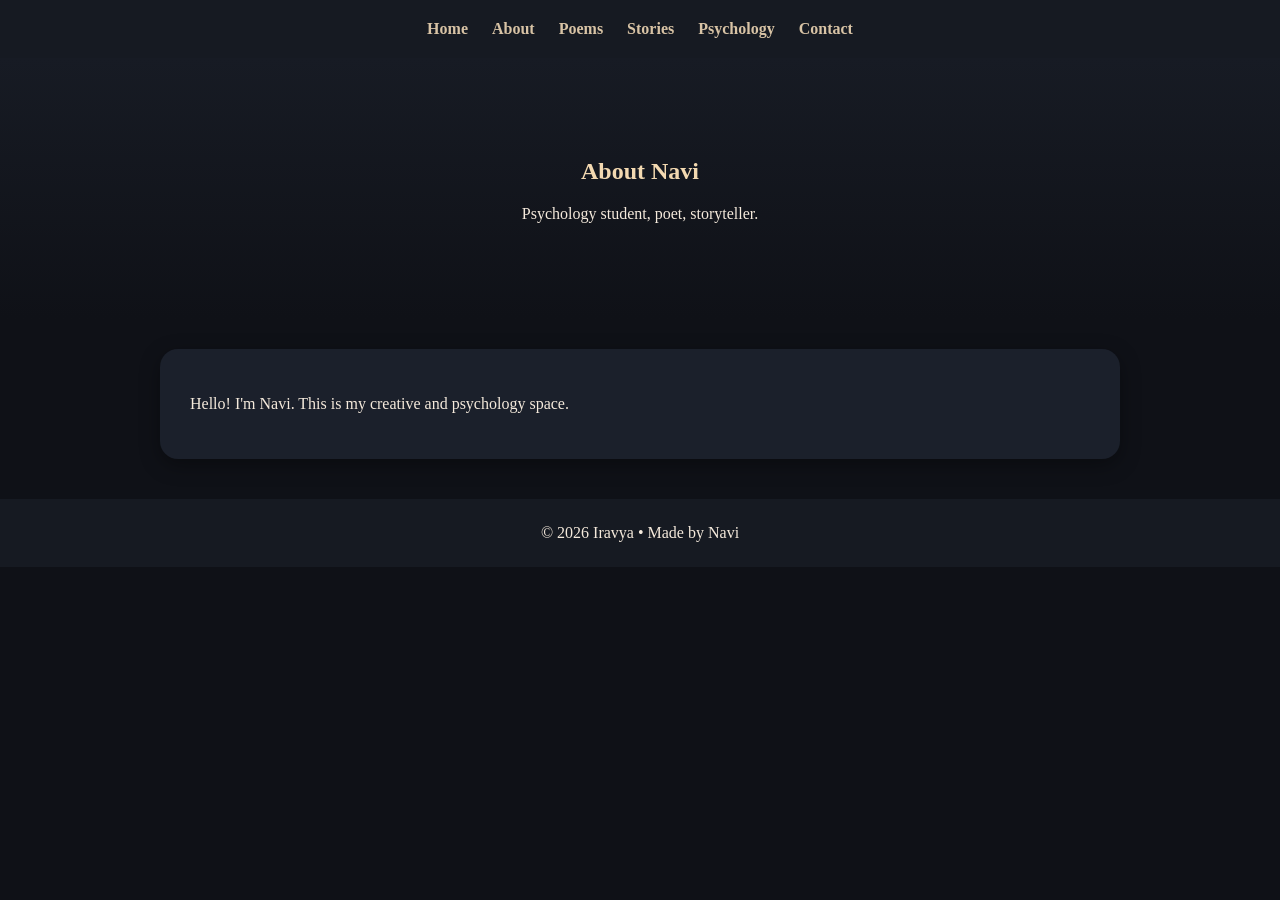
==== about.html @ 88b24801 "Add files via upload" ====
<!DOCTYPE html><html><head><meta charset='UTF-8'><meta name='viewport' content='width=device-width,initial-scale=1'><title>About</title><link rel='stylesheet' href='style.css'></head><body><nav><a href="index.html">Home</a><a href="about.html">About</a><a href="poems.html">Poems</a><a href="stories.html">Stories</a><a href="psychology.html">Psychology</a><a href="contact.html">Contact</a></nav><section class='hero'><h1>About Navi</h1><p>Psychology student, poet, storyteller.</p></section><div class='card'><p>Hello! I'm Navi. This is my creative and psychology space.</p></div><footer>© 2026 Iravya • Made by Navi</footer></body></html>
---- style.css ----
body{margin:0;font-family:Georgia,serif;background:#0f1117;color:#f5eadc}
nav{display:flex;justify-content:center;gap:24px;padding:20px;background:#161a22;position:sticky;top:0}
nav a{color:#d8c3a5;text-decoration:none;font-weight:bold}
.hero{text-align:center;padding:80px 20px;background:linear-gradient(180deg,#171b24,#0f1117)}
.card{background:#1b202b;margin:30px auto;max-width:900px;padding:30px;border-radius:18px;box-shadow:0 6px 20px rgba(0,0,0,.35)}
h1,h2{color:#f3d9b1}
.grid{display:grid;grid-template-columns:repeat(auto-fit,minmax(240px,1fr));gap:20px}
.btn{display:inline-block;padding:10px 16px;background:#d8c3a5;color:#111;text-decoration:none;border-radius:10px}
footer{text-align:center;padding:25px;background:#161a22;margin-top:40px}
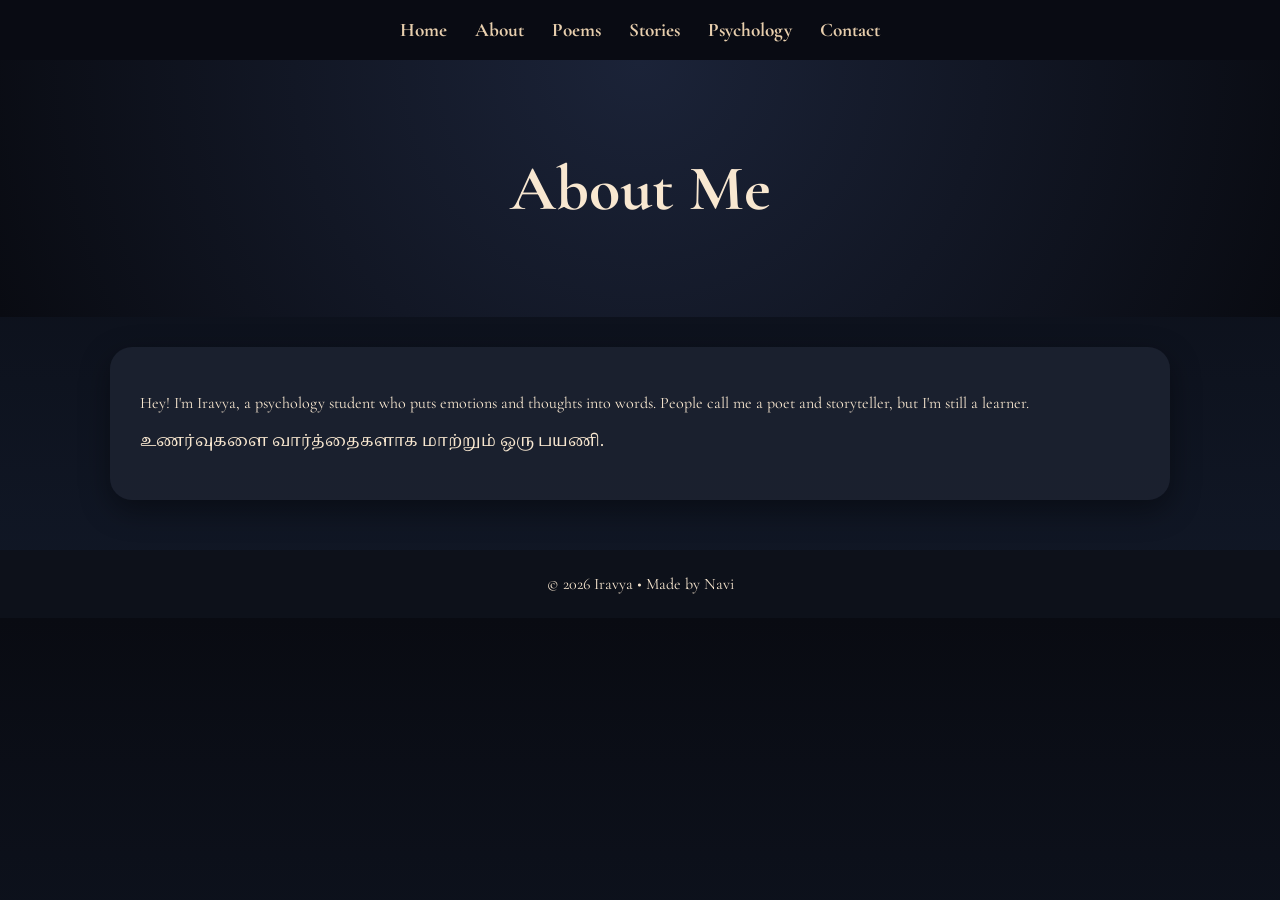
==== commit 3f7b45a3: "Add files via upload" ====
--- a/about.html
+++ b/about.html
@@ -1 +1 @@
-<!DOCTYPE html><html><head><meta charset='UTF-8'><meta name='viewport' content='width=device-width,initial-scale=1'><title>About</title><link rel='stylesheet' href='style.css'></head><body><nav><a href="index.html">Home</a><a href="about.html">About</a><a href="poems.html">Poems</a><a href="stories.html">Stories</a><a href="psychology.html">Psychology</a><a href="contact.html">Contact</a></nav><section class='hero'><h1>About Navi</h1><p>Psychology student, poet, storyteller.</p></section><div class='card'><p>Hello! I'm Navi. This is my creative and psychology space.</p></div><footer>© 2026 Iravya • Made by Navi</footer></body></html>+<!DOCTYPE html><html><head><meta charset='UTF-8'><meta name='viewport' content='width=device-width,initial-scale=1'><title>Iravya</title><link rel='stylesheet' href='style.css'></head><body><nav><a href="index.html">Home</a><a href="about.html">About</a><a href="poems.html">Poems</a><a href="stories.html">Stories</a><a href="psychology.html">Psychology</a><a href="contact.html">Contact</a></nav><section class='hero'><h1>About Me</h1></section><div class='card'><p>Hey! I'm Iravya, a psychology student who puts emotions and thoughts into words. People call me a poet and storyteller, but I'm still a learner.</p><p class='tamil'>உணர்வுகளை வார்த்தைகளாக மாற்றும் ஒரு பயணி.</p></div><footer>© 2026 Iravya • Made by Navi</footer></body></html>
--- a/style.css
+++ b/style.css
@@ -1,10 +1,13 @@
 
-body{margin:0;font-family:Georgia,serif;background:#0f1117;color:#f5eadc}
-nav{display:flex;justify-content:center;gap:24px;padding:20px;background:#161a22;position:sticky;top:0}
-nav a{color:#d8c3a5;text-decoration:none;font-weight:bold}
-.hero{text-align:center;padding:80px 20px;background:linear-gradient(180deg,#171b24,#0f1117)}
-.card{background:#1b202b;margin:30px auto;max-width:900px;padding:30px;border-radius:18px;box-shadow:0 6px 20px rgba(0,0,0,.35)}
-h1,h2{color:#f3d9b1}
-.grid{display:grid;grid-template-columns:repeat(auto-fit,minmax(240px,1fr));gap:20px}
-.btn{display:inline-block;padding:10px 16px;background:#d8c3a5;color:#111;text-decoration:none;border-radius:10px}
-footer{text-align:center;padding:25px;background:#161a22;margin-top:40px}
+@import url('https://fonts.googleapis.com/css2?family=Noto+Serif+Tamil:wght@400;700&family=Cormorant+Garamond:wght@400;700&display=swap');
+body{margin:0;background:linear-gradient(180deg,#090b12,#111827);color:#f8e7d0;font-family:'Cormorant Garamond',serif}
+nav{display:flex;justify-content:center;gap:28px;padding:18px;background:rgba(10,12,20,.92);position:sticky;top:0;backdrop-filter:blur(8px)}
+nav a{color:#e8cfae;text-decoration:none;font-size:1.2rem;font-weight:700}
+.hero{text-align:center;padding:90px 20px;background:radial-gradient(circle at top,#1b2338,#090b12)}
+.hero h1{font-size:4rem;margin:0}
+.hero p{font-size:1.4rem}
+.card{background:rgba(28,34,48,.9);margin:30px auto;max-width:1000px;padding:30px;border-radius:22px;box-shadow:0 10px 30px rgba(0,0,0,.4)}
+.grid{display:grid;grid-template-columns:repeat(auto-fit,minmax(250px,1fr));gap:24px;max-width:1100px;margin:30px auto;padding:0 20px}
+.btn{display:inline-block;padding:10px 16px;background:#e8cfae;color:#111;text-decoration:none;border-radius:10px;font-weight:bold}
+footer{text-align:center;padding:24px;background:#0d111a;margin-top:50px}
+.tamil{font-family:'Noto Serif Tamil',serif}
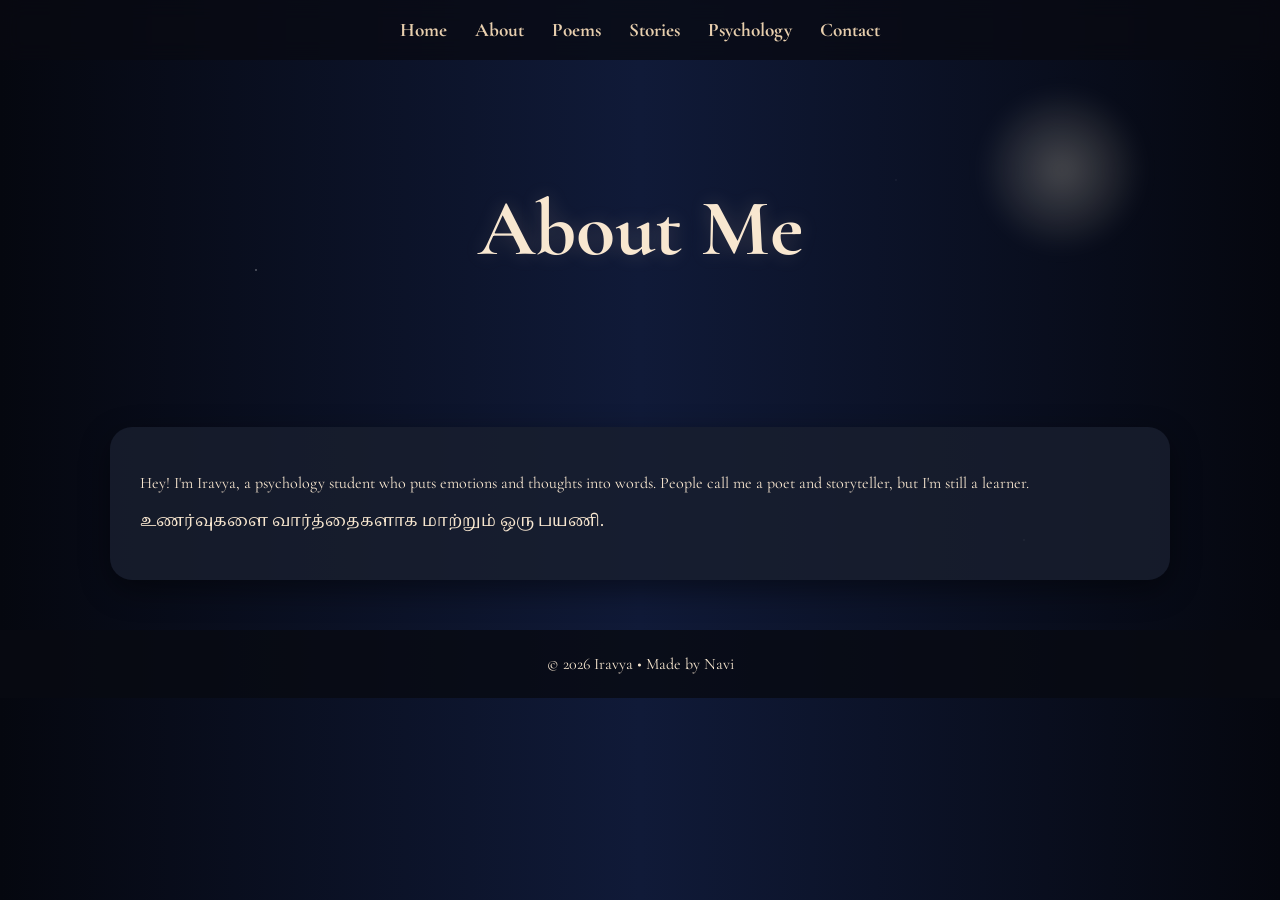
==== commit fd362b5d: "Add files via upload" ====
--- a/about.html
+++ b/about.html
@@ -1 +1 @@
-<!DOCTYPE html><html><head><meta charset='UTF-8'><meta name='viewport' content='width=device-width,initial-scale=1'><title>Iravya</title><link rel='stylesheet' href='style.css'></head><body><nav><a href="index.html">Home</a><a href="about.html">About</a><a href="poems.html">Poems</a><a href="stories.html">Stories</a><a href="psychology.html">Psychology</a><a href="contact.html">Contact</a></nav><section class='hero'><h1>About Me</h1></section><div class='card'><p>Hey! I'm Iravya, a psychology student who puts emotions and thoughts into words. People call me a poet and storyteller, but I'm still a learner.</p><p class='tamil'>உணர்வுகளை வார்த்தைகளாக மாற்றும் ஒரு பயணி.</p></div><footer>© 2026 Iravya • Made by Navi</footer></body></html>+<!DOCTYPE html><html><head><meta charset='UTF-8'><meta name='viewport' content='width=device-width,initial-scale=1'><title>About</title><link rel='stylesheet' href='style.css'></head><body><nav><a href="index.html">Home</a><a href="about.html">About</a><a href="poems.html">Poems</a><a href="stories.html">Stories</a><a href="psychology.html">Psychology</a><a href="contact.html">Contact</a></nav><section class='hero'><h1>About Me</h1></section><div class='card'><p>Hey! I'm Iravya, a psychology student who puts emotions and thoughts into words. People call me a poet and storyteller, but I'm still a learner.</p><p class='tamil'>உணர்வுகளை வார்த்தைகளாக மாற்றும் ஒரு பயணி.</p></div><footer>© 2026 Iravya • Made by Navi</footer></body></html>
--- a/style.css
+++ b/style.css
@@ -1,13 +1,27 @@
 
 @import url('https://fonts.googleapis.com/css2?family=Noto+Serif+Tamil:wght@400;700&family=Cormorant+Garamond:wght@400;700&display=swap');
-body{margin:0;background:linear-gradient(180deg,#090b12,#111827);color:#f8e7d0;font-family:'Cormorant Garamond',serif}
-nav{display:flex;justify-content:center;gap:28px;padding:18px;background:rgba(10,12,20,.92);position:sticky;top:0;backdrop-filter:blur(8px)}
+body{margin:0;color:#f8e7d0;font-family:'Cormorant Garamond',serif;background:#060814}
+body::before{
+content:'';position:fixed;inset:0;
+background:
+radial-gradient(2px 2px at 20% 30%, rgba(255,255,255,.8), transparent 50%),
+radial-gradient(1.5px 1.5px at 70% 20%, rgba(255,255,255,.7), transparent 50%),
+radial-gradient(2px 2px at 80% 60%, rgba(255,255,255,.6), transparent 50%),
+radial-gradient(1px 1px at 40% 80%, rgba(255,255,255,.7), transparent 50%),
+linear-gradient(90deg,#05070f,#101a38,#05070f);
+z-index:-2}
+body::after{
+content:'';position:fixed;top:80px;right:10%;width:180px;height:180px;border-radius:50%;
+background:radial-gradient(circle, rgba(255,245,220,.25), transparent 65%);
+filter:blur(10px);z-index:-1}
+nav{display:flex;justify-content:center;gap:28px;padding:18px;background:rgba(8,10,18,.75);position:sticky;top:0;backdrop-filter:blur(10px)}
 nav a{color:#e8cfae;text-decoration:none;font-size:1.2rem;font-weight:700}
-.hero{text-align:center;padding:90px 20px;background:radial-gradient(circle at top,#1b2338,#090b12)}
-.hero h1{font-size:4rem;margin:0}
-.hero p{font-size:1.4rem}
-.card{background:rgba(28,34,48,.9);margin:30px auto;max-width:1000px;padding:30px;border-radius:22px;box-shadow:0 10px 30px rgba(0,0,0,.4)}
+.hero{text-align:center;padding:120px 20px}
+.hero h1{font-size:5rem;margin:0;text-shadow:0 0 20px rgba(232,207,174,.2)}
+.hero p{font-size:1.6rem}
+.card{background:rgba(25,31,47,.82);margin:30px auto;max-width:1000px;padding:30px;border-radius:22px;box-shadow:0 10px 30px rgba(0,0,0,.45)}
 .grid{display:grid;grid-template-columns:repeat(auto-fit,minmax(250px,1fr));gap:24px;max-width:1100px;margin:30px auto;padding:0 20px}
 .btn{display:inline-block;padding:10px 16px;background:#e8cfae;color:#111;text-decoration:none;border-radius:10px;font-weight:bold}
-footer{text-align:center;padding:24px;background:#0d111a;margin-top:50px}
+footer{text-align:center;padding:24px;background:rgba(8,10,18,.8);margin-top:50px}
 .tamil{font-family:'Noto Serif Tamil',serif}
+.story-bg{background:linear-gradient(rgba(5,8,20,.75),rgba(5,8,20,.9)),url('https://images.unsplash.com/photo-1448375240586-882707db888b?auto=format&fit=crop&w=1400&q=80') center/cover fixed}
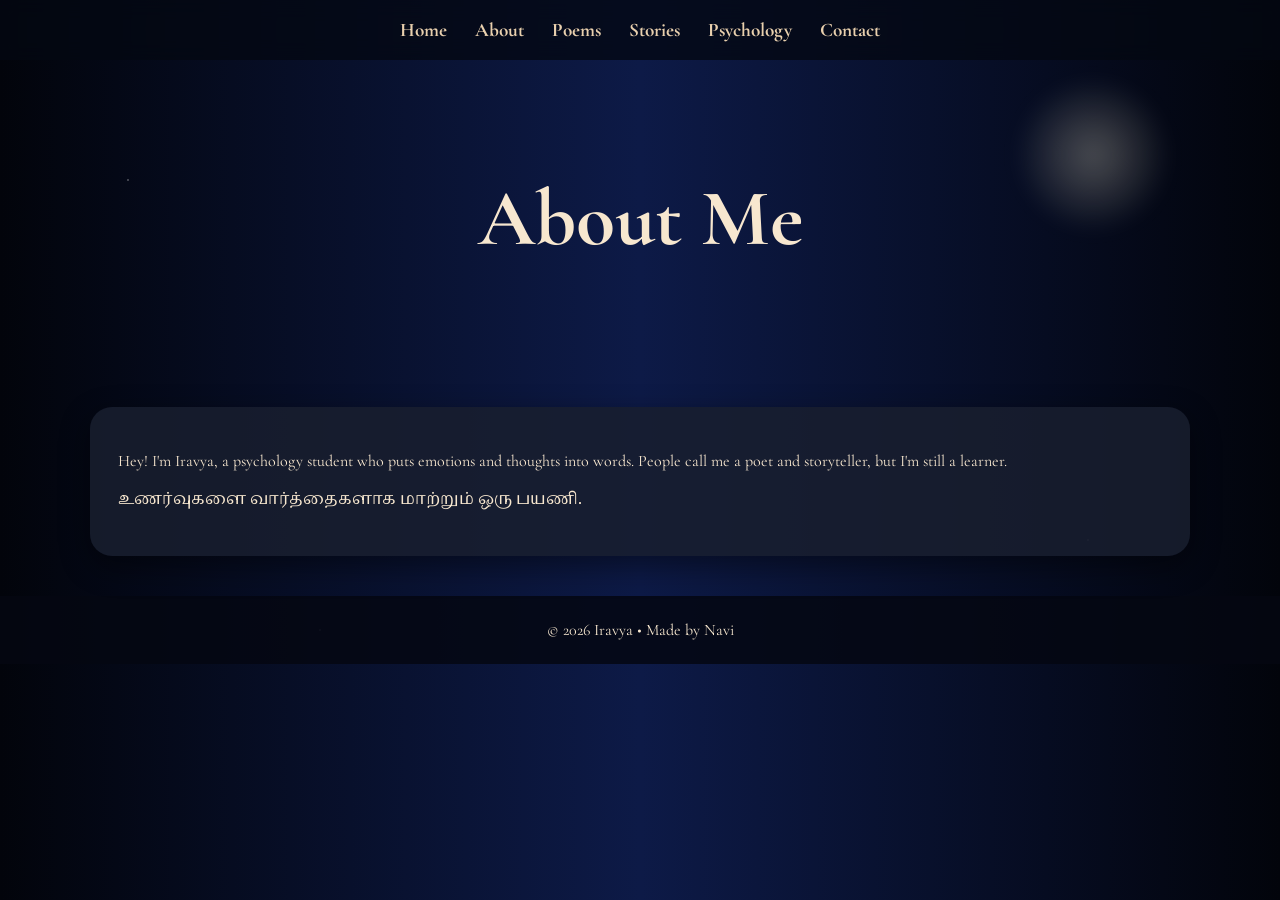
==== commit 0218aba5: "Add files via upload" ====
--- a/about.html
+++ b/about.html
@@ -1 +1 @@
-<!DOCTYPE html><html><head><meta charset='UTF-8'><meta name='viewport' content='width=device-width,initial-scale=1'><title>About</title><link rel='stylesheet' href='style.css'></head><body><nav><a href="index.html">Home</a><a href="about.html">About</a><a href="poems.html">Poems</a><a href="stories.html">Stories</a><a href="psychology.html">Psychology</a><a href="contact.html">Contact</a></nav><section class='hero'><h1>About Me</h1></section><div class='card'><p>Hey! I'm Iravya, a psychology student who puts emotions and thoughts into words. People call me a poet and storyteller, but I'm still a learner.</p><p class='tamil'>உணர்வுகளை வார்த்தைகளாக மாற்றும் ஒரு பயணி.</p></div><footer>© 2026 Iravya • Made by Navi</footer></body></html>+<!DOCTYPE html><html><head><meta charset='UTF-8'><meta name='viewport' content='width=device-width,initial-scale=1'><title>About</title><link rel='stylesheet' href='style.css'></head><body><nav><a href="index.html">Home</a><a href="about.html">About</a><a href="poems.html">Poems</a><a href="stories.html">Stories</a><a href="psychology.html">Psychology</a><a href="contact.html">Contact</a></nav><section class='hero'><h1>About Me</h1></section><div class='grid'><div class='card'><p>Hey! I'm Iravya, a psychology student who puts emotions and thoughts into words. People call me a poet and storyteller, but I'm still a learner.</p><p class='tamil'>உணர்வுகளை வார்த்தைகளாக மாற்றும் ஒரு பயணி.</p></div></div><footer>© 2026 Iravya • Made by Navi</footer></body></html>
--- a/style.css
+++ b/style.css
@@ -1,27 +1,42 @@
 
 @import url('https://fonts.googleapis.com/css2?family=Noto+Serif+Tamil:wght@400;700&family=Cormorant+Garamond:wght@400;700&display=swap');
-body{margin:0;color:#f8e7d0;font-family:'Cormorant Garamond',serif;background:#060814}
+body{margin:0;font-family:'Cormorant Garamond',serif;color:#f7e7cf;overflow-x:hidden;background:#050816}
 body::before{
-content:'';position:fixed;inset:0;
+content:'';position:fixed;inset:0;z-index:-3;
 background:
-radial-gradient(2px 2px at 20% 30%, rgba(255,255,255,.8), transparent 50%),
-radial-gradient(1.5px 1.5px at 70% 20%, rgba(255,255,255,.7), transparent 50%),
-radial-gradient(2px 2px at 80% 60%, rgba(255,255,255,.6), transparent 50%),
-radial-gradient(1px 1px at 40% 80%, rgba(255,255,255,.7), transparent 50%),
-linear-gradient(90deg,#05070f,#101a38,#05070f);
-z-index:-2}
+radial-gradient(2px 2px at 10% 20%, rgba(255,255,255,.8), transparent 50%),
+radial-gradient(2px 2px at 25% 70%, rgba(255,255,255,.6), transparent 50%),
+radial-gradient(1px 1px at 70% 30%, rgba(255,255,255,.7), transparent 50%),
+radial-gradient(2px 2px at 85% 60%, rgba(255,255,255,.5), transparent 50%),
+linear-gradient(90deg,#02040b,#0d1a47,#02040b);
+}
 body::after{
-content:'';position:fixed;top:80px;right:10%;width:180px;height:180px;border-radius:50%;
-background:radial-gradient(circle, rgba(255,245,220,.25), transparent 65%);
-filter:blur(10px);z-index:-1}
-nav{display:flex;justify-content:center;gap:28px;padding:18px;background:rgba(8,10,18,.75);position:sticky;top:0;backdrop-filter:blur(10px)}
-nav a{color:#e8cfae;text-decoration:none;font-size:1.2rem;font-weight:700}
-.hero{text-align:center;padding:120px 20px}
-.hero h1{font-size:5rem;margin:0;text-shadow:0 0 20px rgba(232,207,174,.2)}
+content:'';position:fixed;top:70px;right:8%;width:170px;height:170px;border-radius:50%;
+background:radial-gradient(circle, rgba(255,248,220,.28), transparent 65%);
+filter:blur(10px);z-index:-2;
+}
+nav{display:flex;justify-content:center;gap:28px;padding:18px;background:rgba(5,8,18,.78);backdrop-filter:blur(10px);position:sticky;top:0}
+nav a{color:#e9d0ae;text-decoration:none;font-size:1.2rem;font-weight:700}
+.hero{text-align:center;padding:110px 20px}
+.hero h1{font-size:5rem;margin:0}
 .hero p{font-size:1.6rem}
-.card{background:rgba(25,31,47,.82);margin:30px auto;max-width:1000px;padding:30px;border-radius:22px;box-shadow:0 10px 30px rgba(0,0,0,.45)}
-.grid{display:grid;grid-template-columns:repeat(auto-fit,minmax(250px,1fr));gap:24px;max-width:1100px;margin:30px auto;padding:0 20px}
-.btn{display:inline-block;padding:10px 16px;background:#e8cfae;color:#111;text-decoration:none;border-radius:10px;font-weight:bold}
-footer{text-align:center;padding:24px;background:rgba(8,10,18,.8);margin-top:50px}
+.grid{display:grid;grid-template-columns:repeat(auto-fit,minmax(250px,1fr));gap:25px;max-width:1100px;margin:30px auto;padding:0 20px}
+.card{background:rgba(25,31,47,.86);padding:28px;border-radius:22px;box-shadow:0 10px 30px rgba(0,0,0,.45)}
+.btn{display:inline-block;padding:10px 16px;background:#e9d0ae;color:#111;text-decoration:none;border-radius:10px;font-weight:bold}
+footer{text-align:center;padding:24px;background:rgba(5,8,18,.85);margin-top:40px}
+.story-page{
+background:
+linear-gradient(rgba(3,8,20,.55), rgba(3,8,20,.85)),
+radial-gradient(circle at 50% 15%, rgba(230,230,255,.18), transparent 15%),
+linear-gradient(#0a1329,#08111d 35%,#0d1b14 70%,#050816);
+}
+.story-page .forest{
+height:220px;
+background:
+radial-gradient(circle at 20% 100%, rgba(0,0,0,.85) 0 18%, transparent 19%),
+radial-gradient(circle at 35% 100%, rgba(0,0,0,.85) 0 16%, transparent 17%),
+radial-gradient(circle at 55% 100%, rgba(0,0,0,.85) 0 20%, transparent 21%),
+radial-gradient(circle at 75% 100%, rgba(0,0,0,.85) 0 15%, transparent 16%),
+radial-gradient(circle at 90% 100%, rgba(0,0,0,.85) 0 18%, transparent 19%);
+}
 .tamil{font-family:'Noto Serif Tamil',serif}
-.story-bg{background:linear-gradient(rgba(5,8,20,.75),rgba(5,8,20,.9)),url('https://images.unsplash.com/photo-1448375240586-882707db888b?auto=format&fit=crop&w=1400&q=80') center/cover fixed}
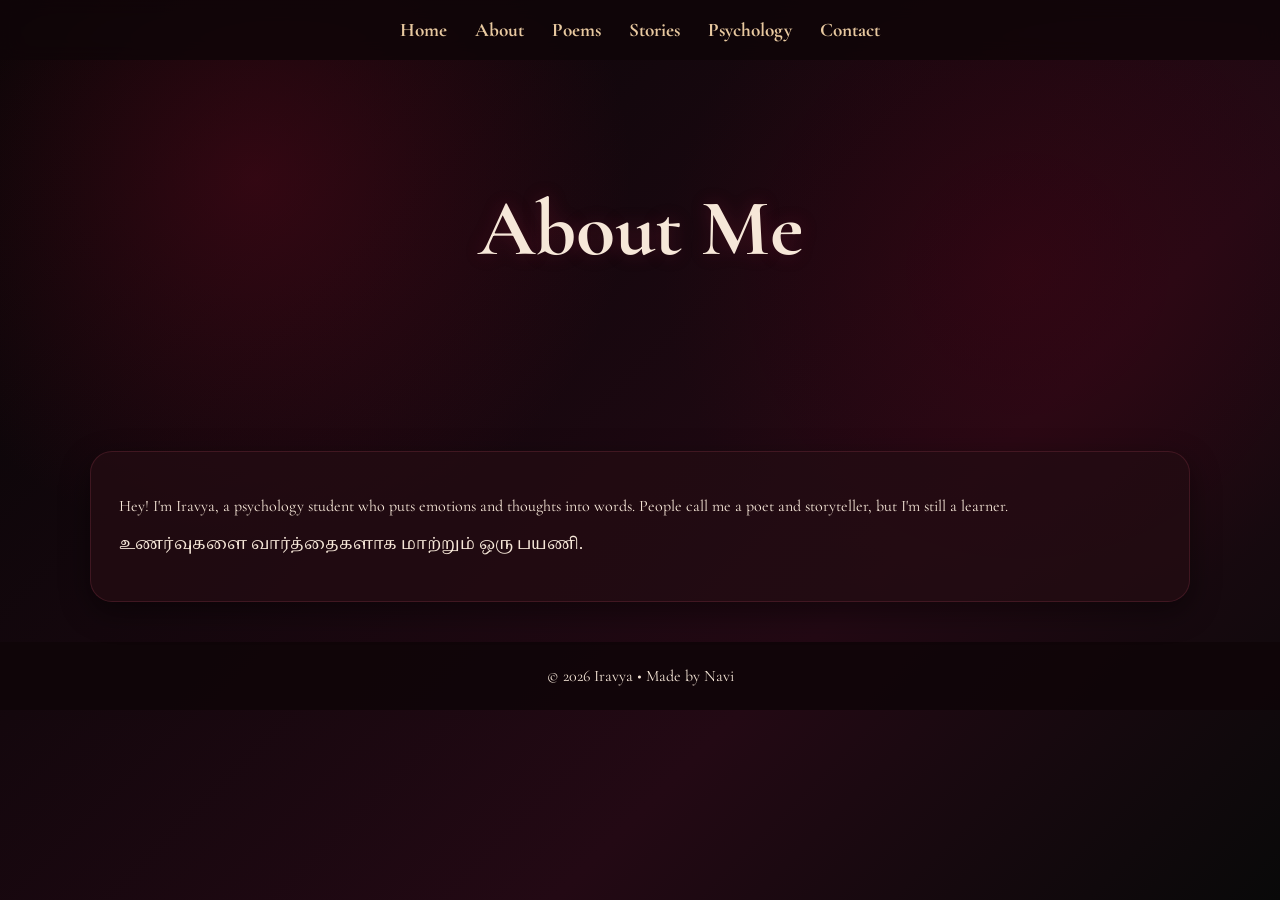
==== commit 3d93d23d: "Add files via upload" ====
--- a/about.html
+++ b/about.html
@@ -1 +1 @@
-<!DOCTYPE html><html><head><meta charset='UTF-8'><meta name='viewport' content='width=device-width,initial-scale=1'><title>About</title><link rel='stylesheet' href='style.css'></head><body><nav><a href="index.html">Home</a><a href="about.html">About</a><a href="poems.html">Poems</a><a href="stories.html">Stories</a><a href="psychology.html">Psychology</a><a href="contact.html">Contact</a></nav><section class='hero'><h1>About Me</h1></section><div class='grid'><div class='card'><p>Hey! I'm Iravya, a psychology student who puts emotions and thoughts into words. People call me a poet and storyteller, but I'm still a learner.</p><p class='tamil'>உணர்வுகளை வார்த்தைகளாக மாற்றும் ஒரு பயணி.</p></div></div><footer>© 2026 Iravya • Made by Navi</footer></body></html>+<!DOCTYPE html><html><head><meta charset='UTF-8'><meta name='viewport' content='width=device-width,initial-scale=1'><title>About Me</title><link rel='stylesheet' href='style.css'></head><body><nav><a href="index.html">Home</a><a href="about.html">About</a><a href="poems.html">Poems</a><a href="stories.html">Stories</a><a href="psychology.html">Psychology</a><a href="contact.html">Contact</a></nav><section class='hero'><h1>About Me</h1><p></p></section><div class='grid'><div class='card'><p>Hey! I'm Iravya, a psychology student who puts emotions and thoughts into words. People call me a poet and storyteller, but I'm still a learner.</p><p class='tamil'>உணர்வுகளை வார்த்தைகளாக மாற்றும் ஒரு பயணி.</p></div></div><footer>© 2026 Iravya • Made by Navi</footer></body></html>
--- a/style.css
+++ b/style.css
@@ -1,42 +1,33 @@
 
 @import url('https://fonts.googleapis.com/css2?family=Noto+Serif+Tamil:wght@400;700&family=Cormorant+Garamond:wght@400;700&display=swap');
-body{margin:0;font-family:'Cormorant Garamond',serif;color:#f7e7cf;overflow-x:hidden;background:#050816}
-body::before{
-content:'';position:fixed;inset:0;z-index:-3;
+body{
+margin:0;
+font-family:'Cormorant Garamond',serif;
+color:#f6e7d8;
 background:
-radial-gradient(2px 2px at 10% 20%, rgba(255,255,255,.8), transparent 50%),
-radial-gradient(2px 2px at 25% 70%, rgba(255,255,255,.6), transparent 50%),
-radial-gradient(1px 1px at 70% 30%, rgba(255,255,255,.7), transparent 50%),
-radial-gradient(2px 2px at 85% 60%, rgba(255,255,255,.5), transparent 50%),
-linear-gradient(90deg,#02040b,#0d1a47,#02040b);
+radial-gradient(circle at 20% 20%, rgba(120,10,35,.35), transparent 30%),
+radial-gradient(circle at 80% 30%, rgba(90,0,20,.28), transparent 30%),
+linear-gradient(135deg,#050505,#14070d,#230914,#090909);
+min-height:100vh;
 }
-body::after{
-content:'';position:fixed;top:70px;right:8%;width:170px;height:170px;border-radius:50%;
-background:radial-gradient(circle, rgba(255,248,220,.28), transparent 65%);
-filter:blur(10px);z-index:-2;
+nav{
+display:flex;justify-content:center;gap:28px;padding:18px;
+background:rgba(15,5,8,.82);backdrop-filter:blur(10px);position:sticky;top:0
 }
-nav{display:flex;justify-content:center;gap:28px;padding:18px;background:rgba(5,8,18,.78);backdrop-filter:blur(10px);position:sticky;top:0}
-nav a{color:#e9d0ae;text-decoration:none;font-size:1.2rem;font-weight:700}
-.hero{text-align:center;padding:110px 20px}
-.hero h1{font-size:5rem;margin:0}
-.hero p{font-size:1.6rem}
-.grid{display:grid;grid-template-columns:repeat(auto-fit,minmax(250px,1fr));gap:25px;max-width:1100px;margin:30px auto;padding:0 20px}
-.card{background:rgba(25,31,47,.86);padding:28px;border-radius:22px;box-shadow:0 10px 30px rgba(0,0,0,.45)}
-.btn{display:inline-block;padding:10px 16px;background:#e9d0ae;color:#111;text-decoration:none;border-radius:10px;font-weight:bold}
-footer{text-align:center;padding:24px;background:rgba(5,8,18,.85);margin-top:40px}
-.story-page{
-background:
-linear-gradient(rgba(3,8,20,.55), rgba(3,8,20,.85)),
-radial-gradient(circle at 50% 15%, rgba(230,230,255,.18), transparent 15%),
-linear-gradient(#0a1329,#08111d 35%,#0d1b14 70%,#050816);
+nav a{color:#e8c9a0;text-decoration:none;font-size:1.2rem;font-weight:700}
+.hero{text-align:center;padding:120px 20px}
+.hero h1{font-size:5rem;margin:0;text-shadow:0 0 18px rgba(180,40,70,.25)}
+.hero p{font-size:1.5rem}
+.grid{display:grid;grid-template-columns:repeat(auto-fit,minmax(250px,1fr));gap:24px;max-width:1100px;margin:30px auto;padding:0 20px}
+.card{
+background:rgba(35,12,18,.78);
+border:1px solid rgba(160,60,80,.25);
+padding:28px;border-radius:22px;
+box-shadow:0 10px 30px rgba(0,0,0,.45)
 }
-.story-page .forest{
-height:220px;
-background:
-radial-gradient(circle at 20% 100%, rgba(0,0,0,.85) 0 18%, transparent 19%),
-radial-gradient(circle at 35% 100%, rgba(0,0,0,.85) 0 16%, transparent 17%),
-radial-gradient(circle at 55% 100%, rgba(0,0,0,.85) 0 20%, transparent 21%),
-radial-gradient(circle at 75% 100%, rgba(0,0,0,.85) 0 15%, transparent 16%),
-radial-gradient(circle at 90% 100%, rgba(0,0,0,.85) 0 18%, transparent 19%);
+.btn{
+display:inline-block;padding:10px 16px;background:#e8c9a0;color:#111;
+text-decoration:none;border-radius:10px;font-weight:bold
 }
+footer{text-align:center;padding:24px;background:rgba(15,5,8,.85);margin-top:40px}
 .tamil{font-family:'Noto Serif Tamil',serif}
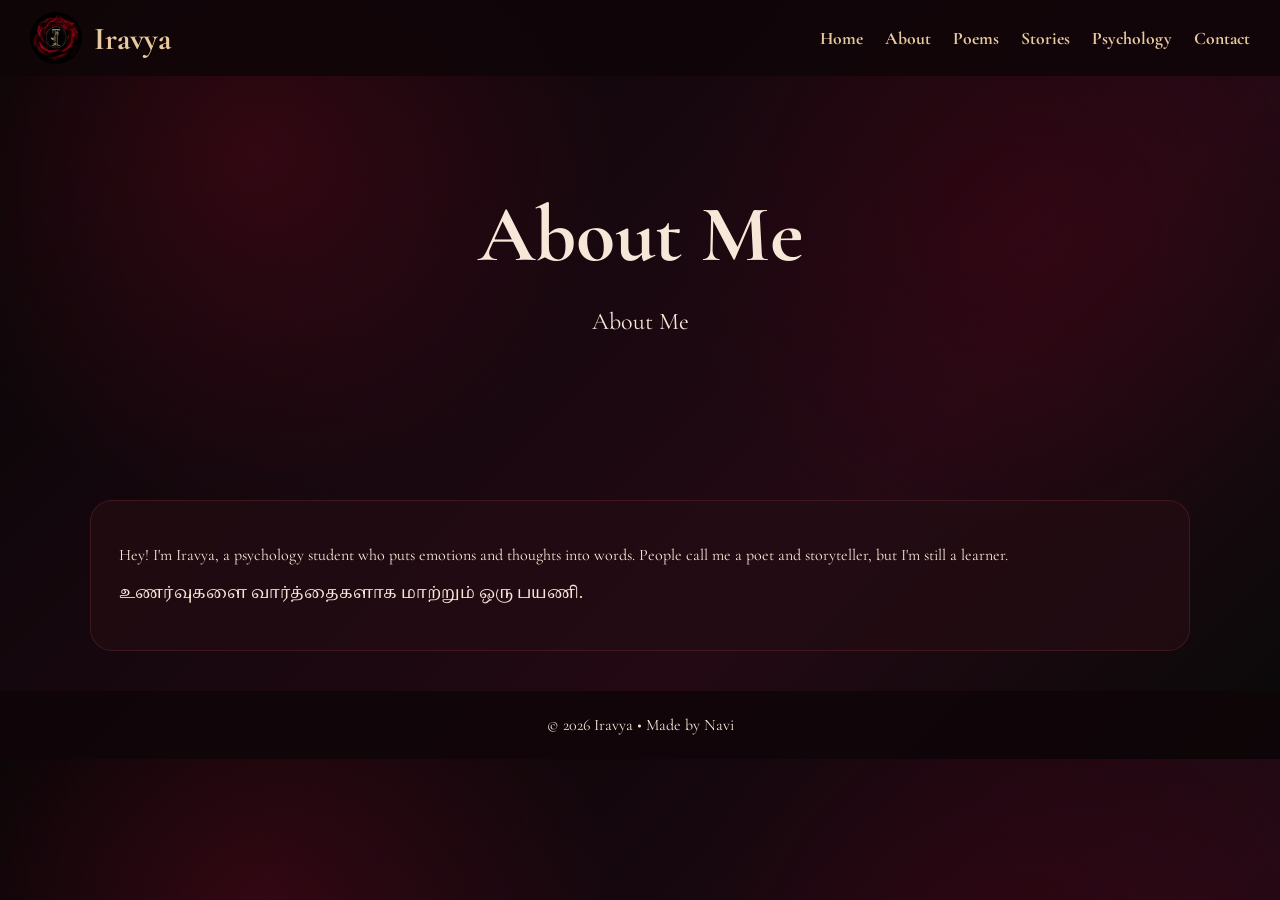
==== commit 8d0a574f: "Add files via upload" ====
--- a/about.html
+++ b/about.html
@@ -1 +1,2 @@
-<!DOCTYPE html><html><head><meta charset='UTF-8'><meta name='viewport' content='width=device-width,initial-scale=1'><title>About Me</title><link rel='stylesheet' href='style.css'></head><body><nav><a href="index.html">Home</a><a href="about.html">About</a><a href="poems.html">Poems</a><a href="stories.html">Stories</a><a href="psychology.html">Psychology</a><a href="contact.html">Contact</a></nav><section class='hero'><h1>About Me</h1><p></p></section><div class='grid'><div class='card'><p>Hey! I'm Iravya, a psychology student who puts emotions and thoughts into words. People call me a poet and storyteller, but I'm still a learner.</p><p class='tamil'>உணர்வுகளை வார்த்தைகளாக மாற்றும் ஒரு பயணி.</p></div></div><footer>© 2026 Iravya • Made by Navi</footer></body></html>+<!DOCTYPE html><html><head><meta charset='UTF-8'><meta name='viewport' content='width=device-width,initial-scale=1'><title>About Me</title><link rel='icon' type='image/png' href='favicon.png'><link rel='stylesheet' href='style.css'></head><body><nav><div class='brand'><img src='logo.png' alt='logo'><span>Iravya</span></div><div class='links'>
+<a href='index.html'>Home</a><a href='about.html'>About</a><a href='poems.html'>Poems</a><a href='stories.html'>Stories</a><a href='psychology.html'>Psychology</a><a href='contact.html'>Contact</a></div></nav><section class='hero'><h1>About Me</h1><p>About Me</p></section><div class='grid'><div class='card'><p>Hey! I'm Iravya, a psychology student who puts emotions and thoughts into words. People call me a poet and storyteller, but I'm still a learner.</p><p class='tamil'>உணர்வுகளை வார்த்தைகளாக மாற்றும் ஒரு பயணி.</p></div></div><footer>© 2026 Iravya • Made by Navi</footer></body></html>
--- a/style.css
+++ b/style.css
@@ -1,33 +1,20 @@
 
 @import url('https://fonts.googleapis.com/css2?family=Noto+Serif+Tamil:wght@400;700&family=Cormorant+Garamond:wght@400;700&display=swap');
-body{
-margin:0;
-font-family:'Cormorant Garamond',serif;
-color:#f6e7d8;
-background:
+body{margin:0;font-family:'Cormorant Garamond',serif;color:#f6e7d8;background:
 radial-gradient(circle at 20% 20%, rgba(120,10,35,.35), transparent 30%),
 radial-gradient(circle at 80% 30%, rgba(90,0,20,.28), transparent 30%),
-linear-gradient(135deg,#050505,#14070d,#230914,#090909);
-min-height:100vh;
-}
-nav{
-display:flex;justify-content:center;gap:28px;padding:18px;
-background:rgba(15,5,8,.82);backdrop-filter:blur(10px);position:sticky;top:0
-}
-nav a{color:#e8c9a0;text-decoration:none;font-size:1.2rem;font-weight:700}
-.hero{text-align:center;padding:120px 20px}
-.hero h1{font-size:5rem;margin:0;text-shadow:0 0 18px rgba(180,40,70,.25)}
+linear-gradient(135deg,#050505,#14070d,#230914,#090909);}
+nav{display:flex;justify-content:space-between;align-items:center;padding:12px 30px;background:rgba(15,5,8,.85);position:sticky;top:0}
+.brand{display:flex;align-items:center;gap:12px;font-size:2rem;font-weight:bold;color:#e8c9a0}
+.brand img{width:52px;height:52px;border-radius:50%}
+.links{display:flex;gap:22px;flex-wrap:wrap}
+.links a{color:#e8c9a0;text-decoration:none;font-size:1.1rem;font-weight:700}
+.hero{text-align:center;padding:110px 20px}
+.hero h1{font-size:5rem;margin:0}
 .hero p{font-size:1.5rem}
 .grid{display:grid;grid-template-columns:repeat(auto-fit,minmax(250px,1fr));gap:24px;max-width:1100px;margin:30px auto;padding:0 20px}
-.card{
-background:rgba(35,12,18,.78);
-border:1px solid rgba(160,60,80,.25);
-padding:28px;border-radius:22px;
-box-shadow:0 10px 30px rgba(0,0,0,.45)
-}
-.btn{
-display:inline-block;padding:10px 16px;background:#e8c9a0;color:#111;
-text-decoration:none;border-radius:10px;font-weight:bold
-}
+.card{background:rgba(35,12,18,.78);border:1px solid rgba(160,60,80,.25);padding:28px;border-radius:22px}
+.btn{display:inline-block;padding:10px 16px;background:#e8c9a0;color:#111;text-decoration:none;border-radius:10px;font-weight:bold}
 footer{text-align:center;padding:24px;background:rgba(15,5,8,.85);margin-top:40px}
 .tamil{font-family:'Noto Serif Tamil',serif}
+@media(max-width:800px){nav{flex-direction:column}.hero h1{font-size:3rem}}
